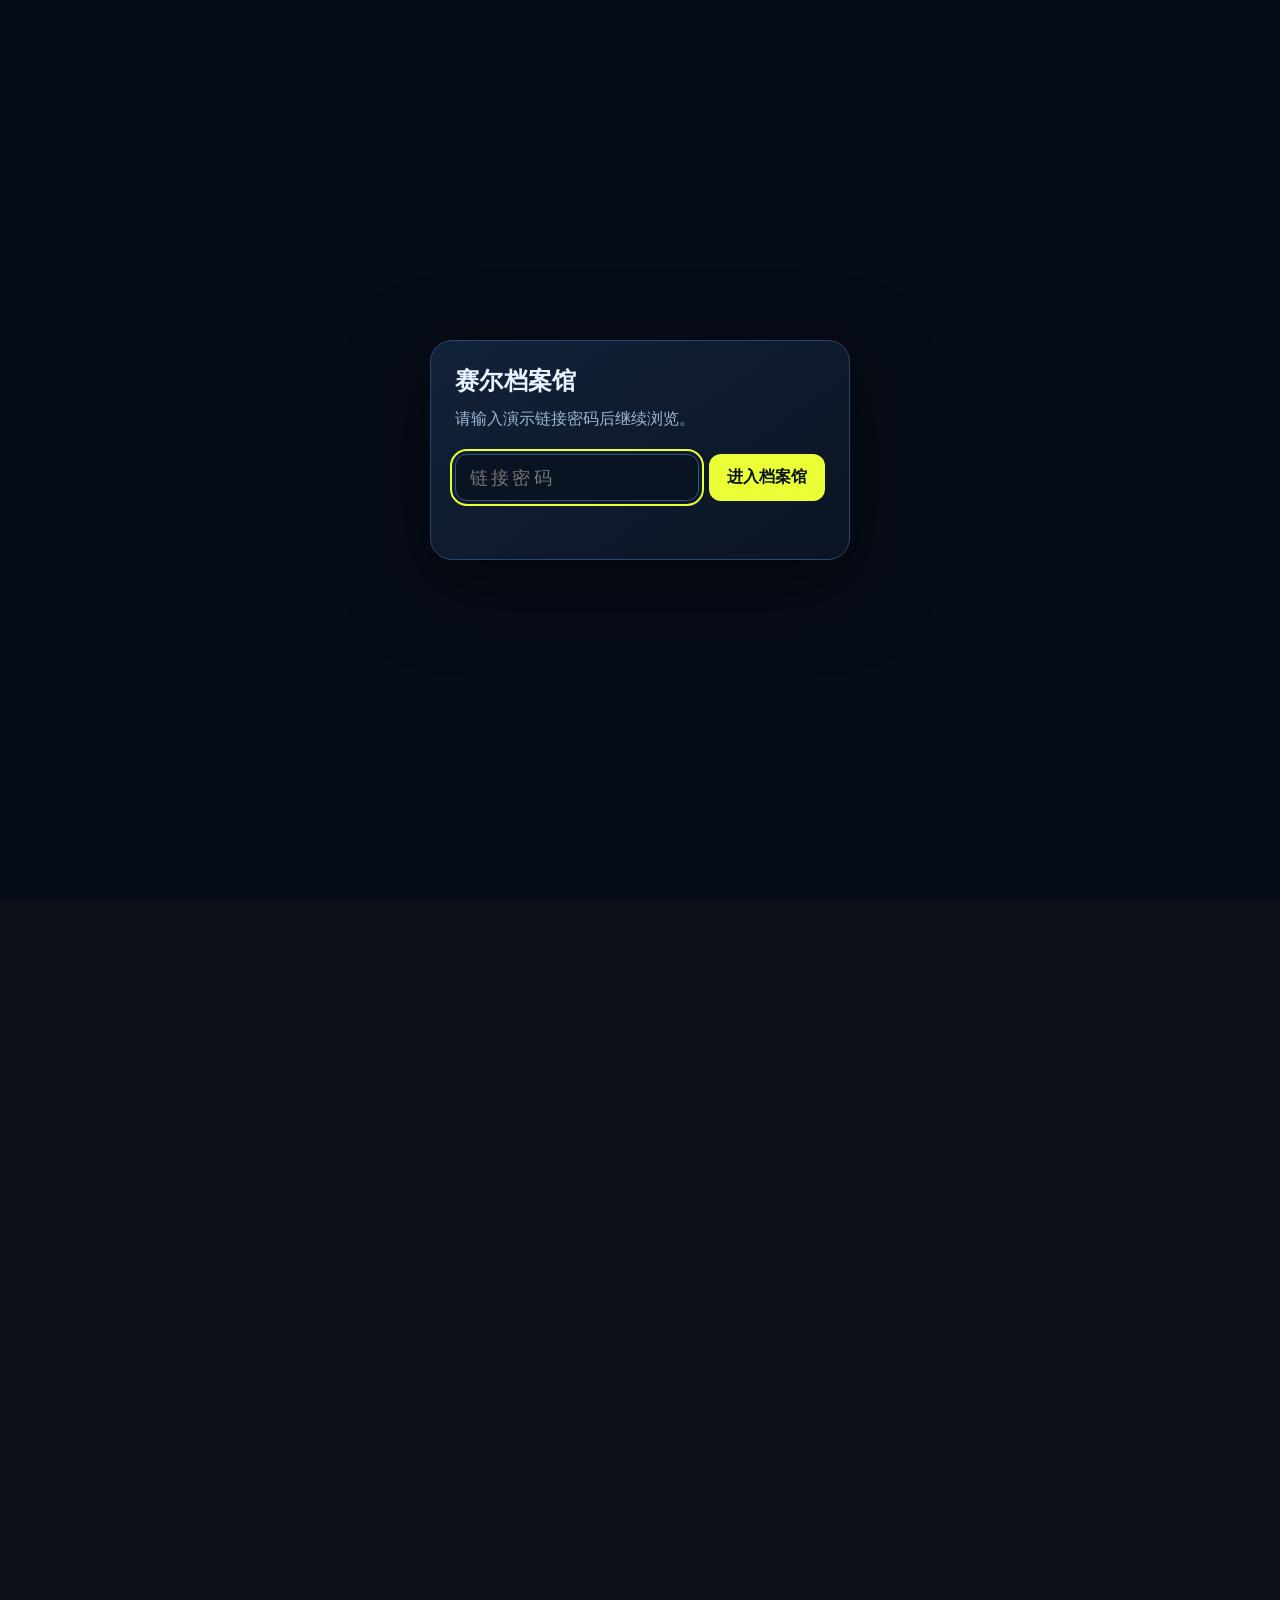
==== index.html @ f5f7038b "Route GitHub Pages root to archive demo" ====
<!doctype html>
<html lang="zh-CN">
  <head>
    <meta charset="utf-8">
    <meta name="viewport" content="width=device-width, initial-scale=1">
    <meta http-equiv="refresh" content="0; url=docs/">
    <title>正在进入赛尔档案馆</title>
  </head>
  <body>
    <p>正在进入 <a href="docs/">赛尔档案馆</a>…</p>
    <script>
      window.location.replace('docs/');
    </script>
  </body>
</html>
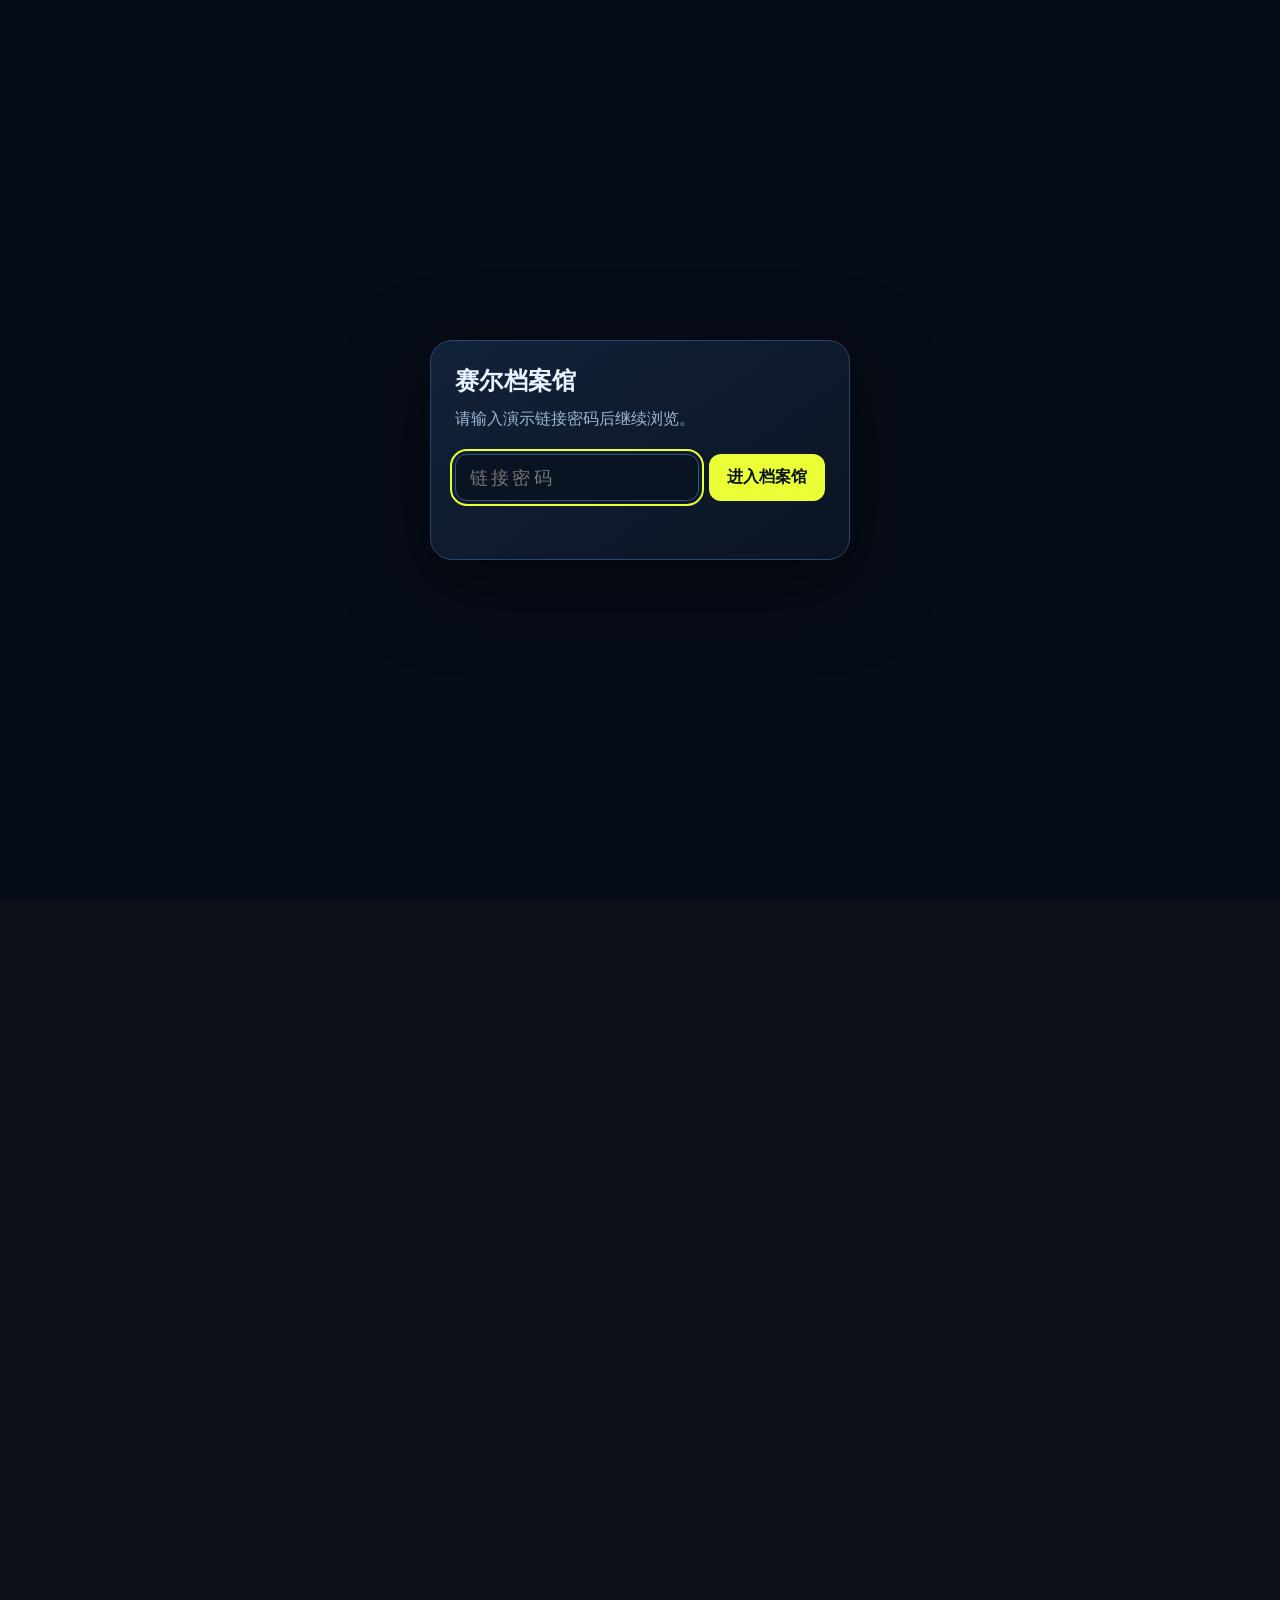
==== commit 25371f50: "Refresh Pages redirect to current static build" ====
--- a/index.html
+++ b/index.html
@@ -3,13 +3,13 @@
   <head>
     <meta charset="utf-8">
     <meta name="viewport" content="width=device-width, initial-scale=1">
-    <meta http-equiv="refresh" content="0; url=docs/">
+    <meta http-equiv="refresh" content="0; url=docs/?v=0.5.2">
     <title>正在进入赛尔档案馆</title>
   </head>
   <body>
-    <p>正在进入 <a href="docs/">赛尔档案馆</a>…</p>
+    <p>正在进入 <a href="docs/?v=0.5.2">赛尔档案馆</a>…</p>
     <script>
-      window.location.replace('docs/');
+      window.location.replace('docs/?v=0.5.2');
     </script>
   </body>
 </html>
